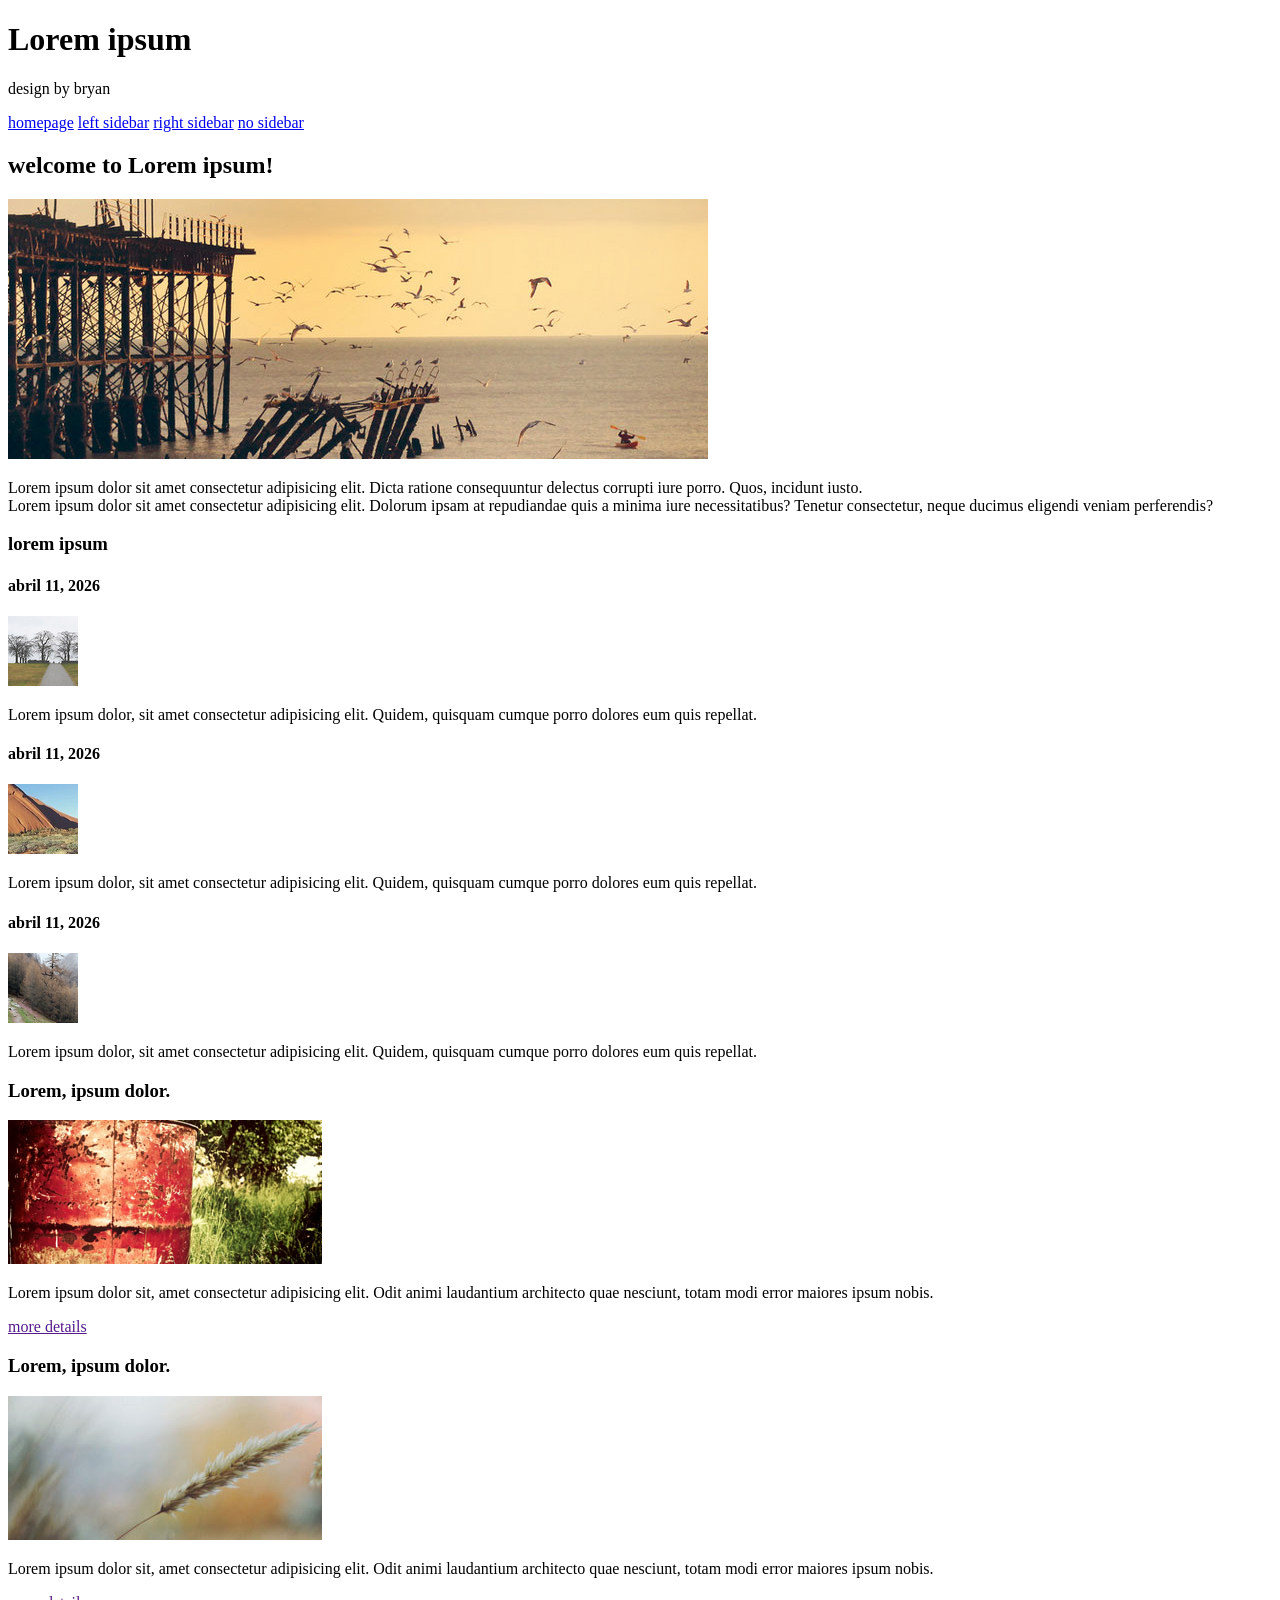
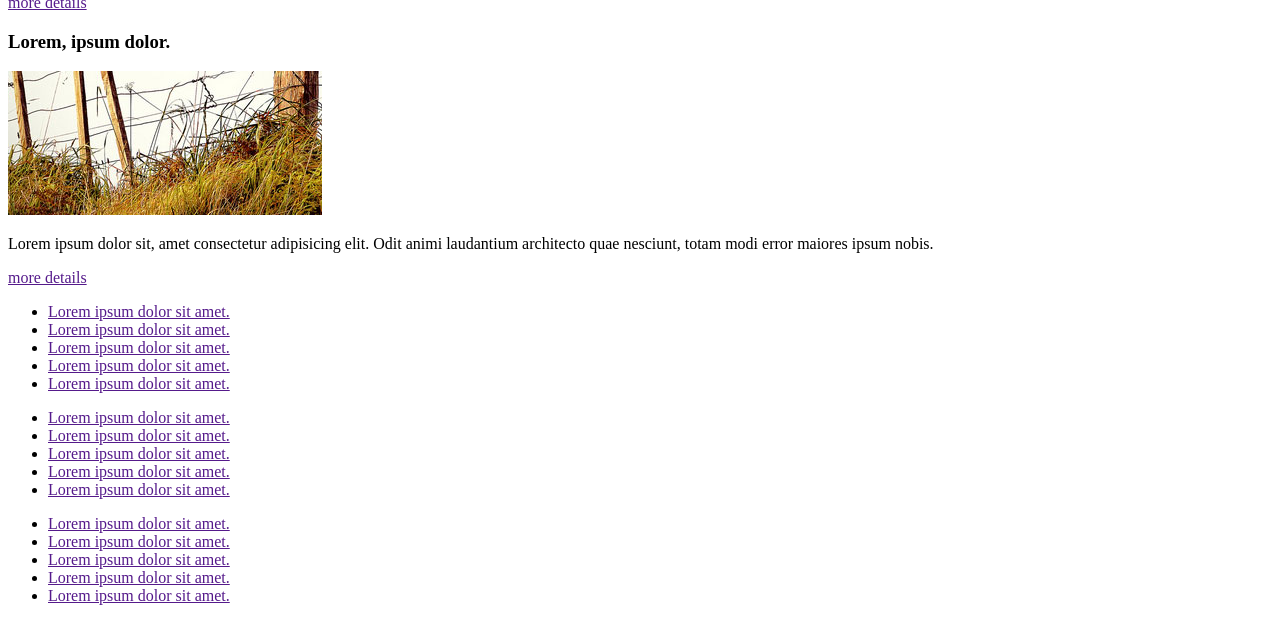
==== fund_web/lab02/index.html @ 05530da0 "html pronto" ====
<!DOCTYPE html>
<html lang="pt-br">

<head>
    <meta charset="UTF-8">
    <meta name="viewport" content="width=device-width, initial-scale=1.0">
    <title>lab02</title>
</head>

<body>
    <header>
        <h1>Lorem ipsum</h1>
        <p>design by bryan</p>
        <nav>
            <a href="#">homepage</a>
            <a href="#">left sidebar</a>
            <a href="#">right sidebar</a>
            <a href="#">no sidebar</a>
        </nav>
    </header>

    <main>
        <div>
            <section>
                <article>
                    <h2>welcome to Lorem ipsum!</h2>
                    <p></p>
                    <img src="./img/pic07.jpg" alt="por-do-sol-na-praia">
                    <p>Lorem ipsum dolor sit amet consectetur adipisicing elit. Dicta ratione consequuntur delectus
                        corrupti
                        iure porro. Quos, incidunt iusto. <br> Lorem ipsum dolor sit amet consectetur adipisicing elit.
                        Dolorum ipsam at repudiandae quis a minima iure necessitatibus? Tenetur consectetur, neque
                        ducimus
                        eligendi veniam perferendis?</p>

                </article>
            </section>
            <aside>
                <h3>lorem ipsum</h3>
                <article>
                    <h4>abril 11, 2026</h4>
                    <div>
                        <img src="./img/pic04.jpg" alt="">
                        <p>Lorem ipsum dolor, sit amet consectetur adipisicing elit. Quidem, quisquam cumque porro
                            dolores
                            eum quis repellat.</p>
                    </div>
                </article>
                <article>
                    <h4>abril 11, 2026</h4>
                    <div>
                        <img src="./img/pic05.jpg" alt="">
                        <p>Lorem ipsum dolor, sit amet consectetur adipisicing elit. Quidem, quisquam cumque porro
                            dolores
                            eum quis repellat.</p>
                    </div>
                </article>
                <article>
                    <h4>abril 11, 2026</h4>
                    <div>
                        <img src="./img/pic06.jpg" alt="">
                        <p>Lorem ipsum dolor, sit amet consectetur adipisicing elit. Quidem, quisquam cumque porro
                            dolores
                            eum quis repellat.</p>
                    </div>
                </article>
            </aside>
        </div>
        <section>
            <article>
                <h3>Lorem, ipsum dolor.</h3>
                <img src="./img/pic01.jpg" alt="">
                <p>Lorem ipsum dolor sit, amet consectetur adipisicing elit. Odit animi laudantium architecto quae
                    nesciunt, totam modi error maiores ipsum nobis.</p>
                <a href="">more details</a>
            </article>
            <article>
                <h3>Lorem, ipsum dolor.</h3>
                <img src="./img/pic02.jpg" alt="">
                <p>Lorem ipsum dolor sit, amet consectetur adipisicing elit. Odit animi laudantium architecto quae
                    nesciunt, totam modi error maiores ipsum nobis.</p>
                <a href="">more details</a>
            </article>
            <article>
                <h3>Lorem, ipsum dolor.</h3>
                <img src="./img/pic03.jpg" alt="">
                <p>Lorem ipsum dolor sit, amet consectetur adipisicing elit. Odit animi laudantium architecto quae
                    nesciunt, totam modi error maiores ipsum nobis.</p>
                <a href="">more details</a>
            </article>
        </section>
    </main>

    <footer>
        <div>
            <ul>
                <li><a href="">Lorem ipsum dolor sit amet.</a></li>
                <li><a href="">Lorem ipsum dolor sit amet.</a></li>
                <li><a href="">Lorem ipsum dolor sit amet.</a></li>
                <li><a href="">Lorem ipsum dolor sit amet.</a></li>
                <li><a href="">Lorem ipsum dolor sit amet.</a></li>
            </ul>
        </div>
        <div>
            <ul>
                <li><a href="">Lorem ipsum dolor sit amet.</a></li>
                <li><a href="">Lorem ipsum dolor sit amet.</a></li>
                <li><a href="">Lorem ipsum dolor sit amet.</a></li>
                <li><a href="">Lorem ipsum dolor sit amet.</a></li>
                <li><a href="">Lorem ipsum dolor sit amet.</a></li>
            </ul>
        </div>
        <div>
            <ul>
                <li><a href="">Lorem ipsum dolor sit amet.</a></li>
                <li><a href="">Lorem ipsum dolor sit amet.</a></li>
                <li><a href="">Lorem ipsum dolor sit amet.</a></li>
                <li><a href="">Lorem ipsum dolor sit amet.</a></li>
                <li><a href="">Lorem ipsum dolor sit amet.</a></li>
            </ul>
        </div>
    </footer>
</body>

</html>
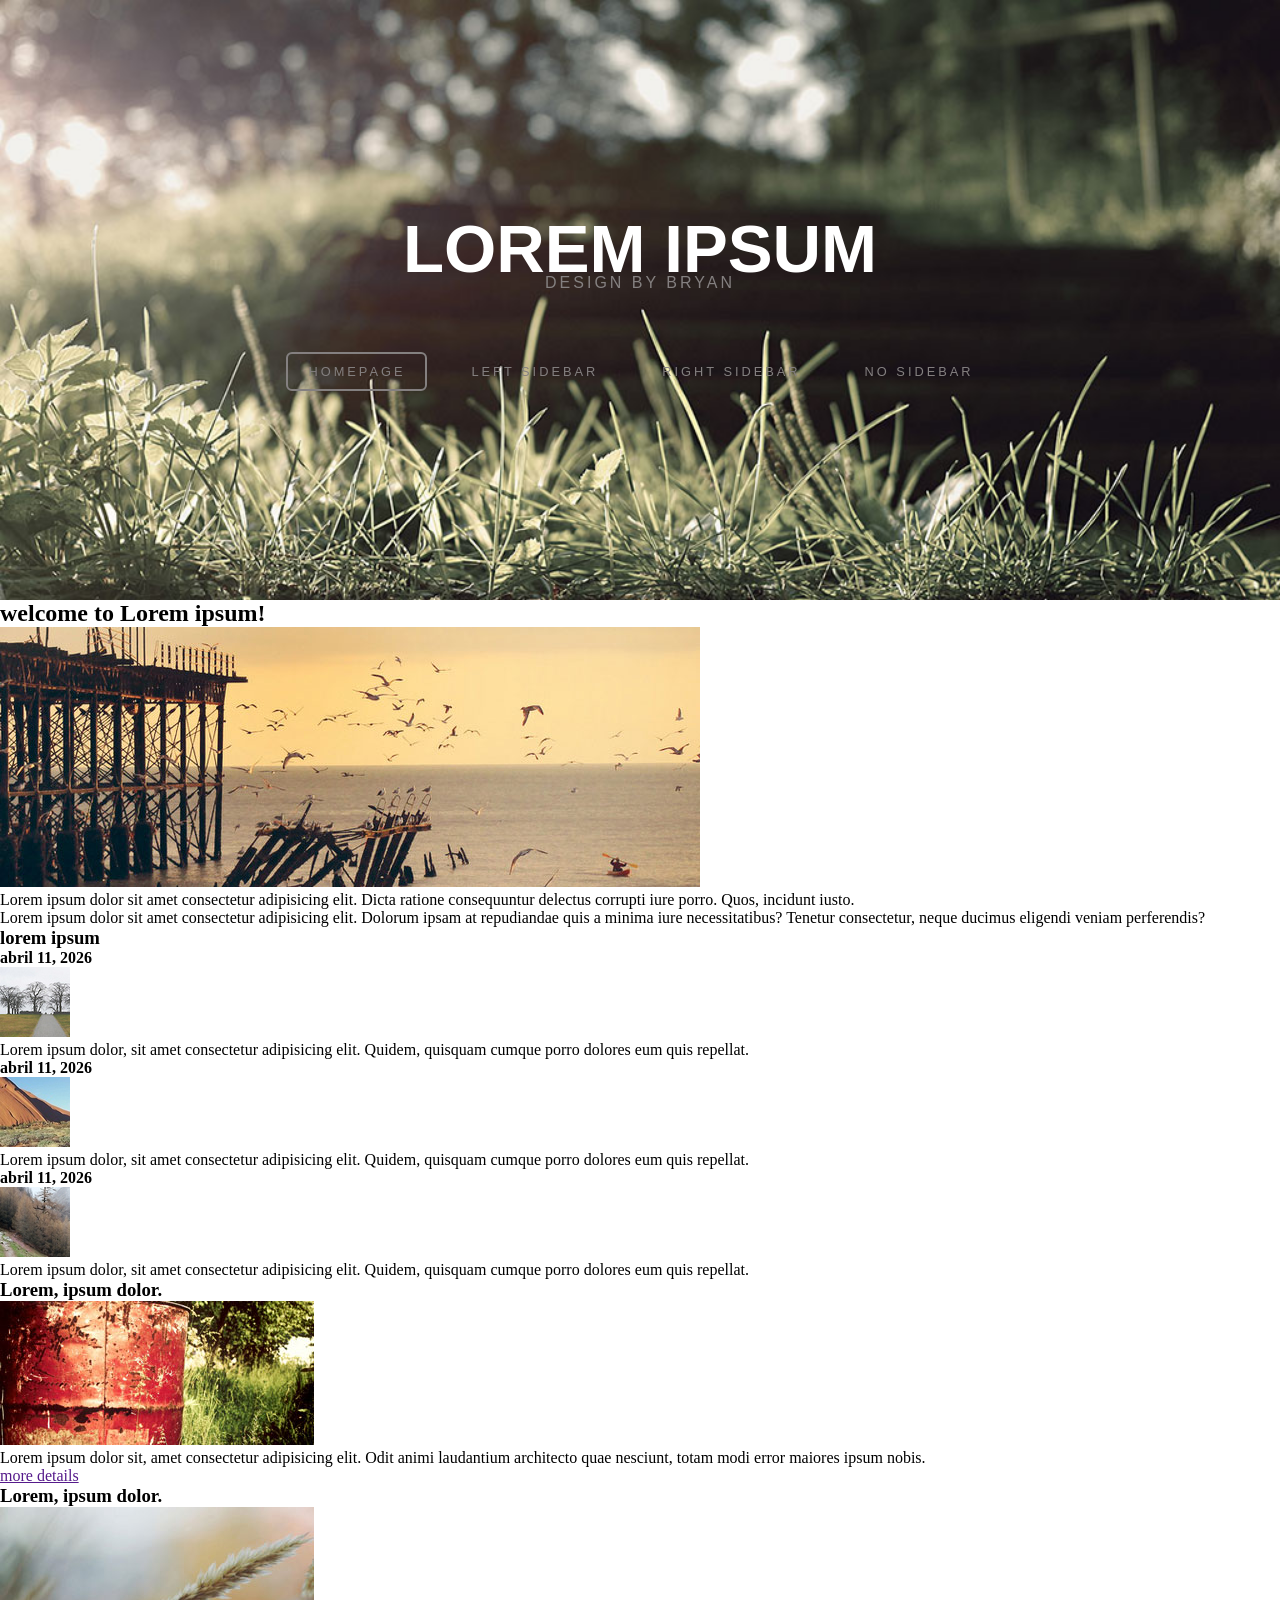
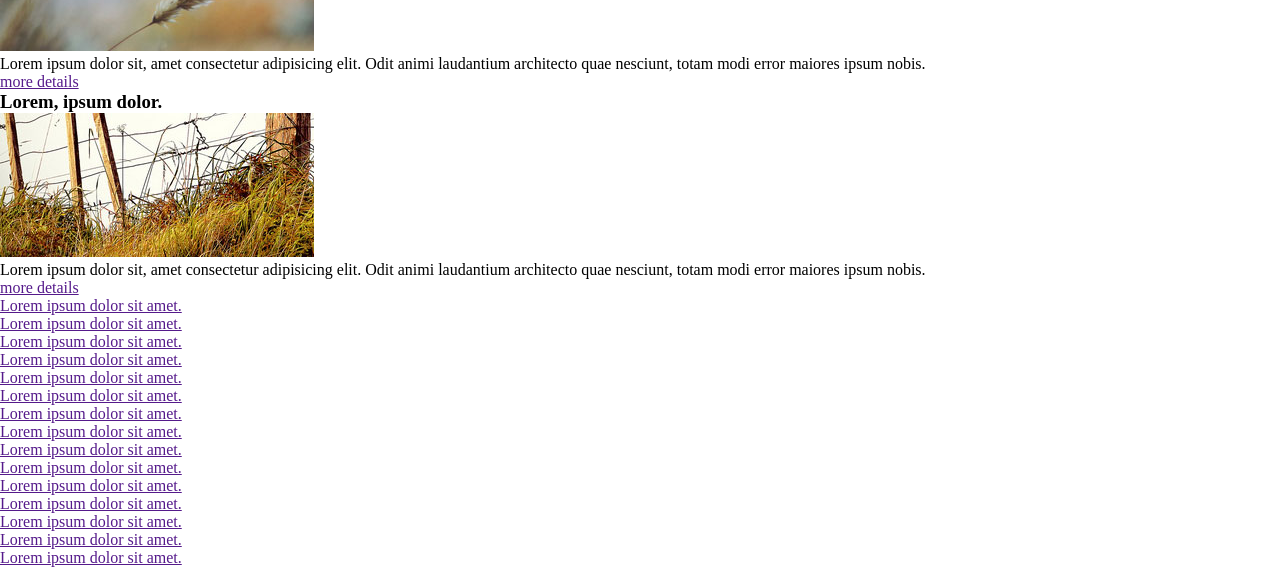
==== commit ae8bf1e6: "banner superior finalizado" ====
--- a/fund_web/lab02/index.html
+++ b/fund_web/lab02/index.html
@@ -4,15 +4,16 @@
 <head>
     <meta charset="UTF-8">
     <meta name="viewport" content="width=device-width, initial-scale=1.0">
+    <link rel="stylesheet" href="./css/style.css">
     <title>lab02</title>
 </head>
 
 <body>
-    <header>
-        <h1>Lorem ipsum</h1>
-        <p>design by bryan</p>
-        <nav>
-            <a href="#">homepage</a>
+    <header class="banner">
+        <h1 class="banner-titulo">Lorem ipsum</h1>
+        <p class="banner-subtitulo">design by bryan</p>
+        <nav class="banner-menu">
+            <a href="#" class="botao-destaque">homepage</a>
             <a href="#">left sidebar</a>
             <a href="#">right sidebar</a>
             <a href="#">no sidebar</a>
--- a/fund_web/lab02/css/style.css
+++ b/fund_web/lab02/css/style.css
@@ -0,0 +1,63 @@
+* {
+    margin: 0;
+    padding: 0;
+    
+}
+
+.banner{
+    background-image: url(../img/banner.jpg);
+    background-position: center;
+    background-size: cover;
+    height: 600px;
+    width: auto;
+    display: flex;
+    justify-content: center;
+    align-items: center;
+    flex-direction: column;
+}
+
+.banner-titulo{
+    color: white;
+    text-transform: uppercase;
+    font-family: 'Segoe UI', Tahoma, Geneva, Verdana, sans-serif;
+    font-size: 420%;
+    
+}
+
+.banner-subtitulo{
+    color: rgb(132, 128, 128);
+    text-transform: uppercase;
+    font-family: 'Segoe UI', Tahoma, Geneva, Verdana, sans-serif;
+    letter-spacing: 3px;
+    margin-top: -13px;
+    margin-bottom: 60px;
+}
+.banner-menu{
+
+}
+
+.banner-menu a{
+    color: rgb(132, 128, 128);
+    text-decoration: none;
+    text-transform: uppercase;
+    font-family: 'Segoe UI', Tahoma, Geneva, Verdana, sans-serif;
+    letter-spacing: 3px;
+    font-size: 80%;
+    margin: 0 10px;
+    
+    display: inline-block;
+    padding: 10px 20px;
+}
+
+.banner-menu a:hover{
+    color: white;
+    border-color: white;
+    transition: 1s;
+}
+
+.banner-menu .botao-destaque{
+    border: 2px solid;
+    border-color: rgb(132, 128, 128);
+    border-radius:6px ;
+}
+
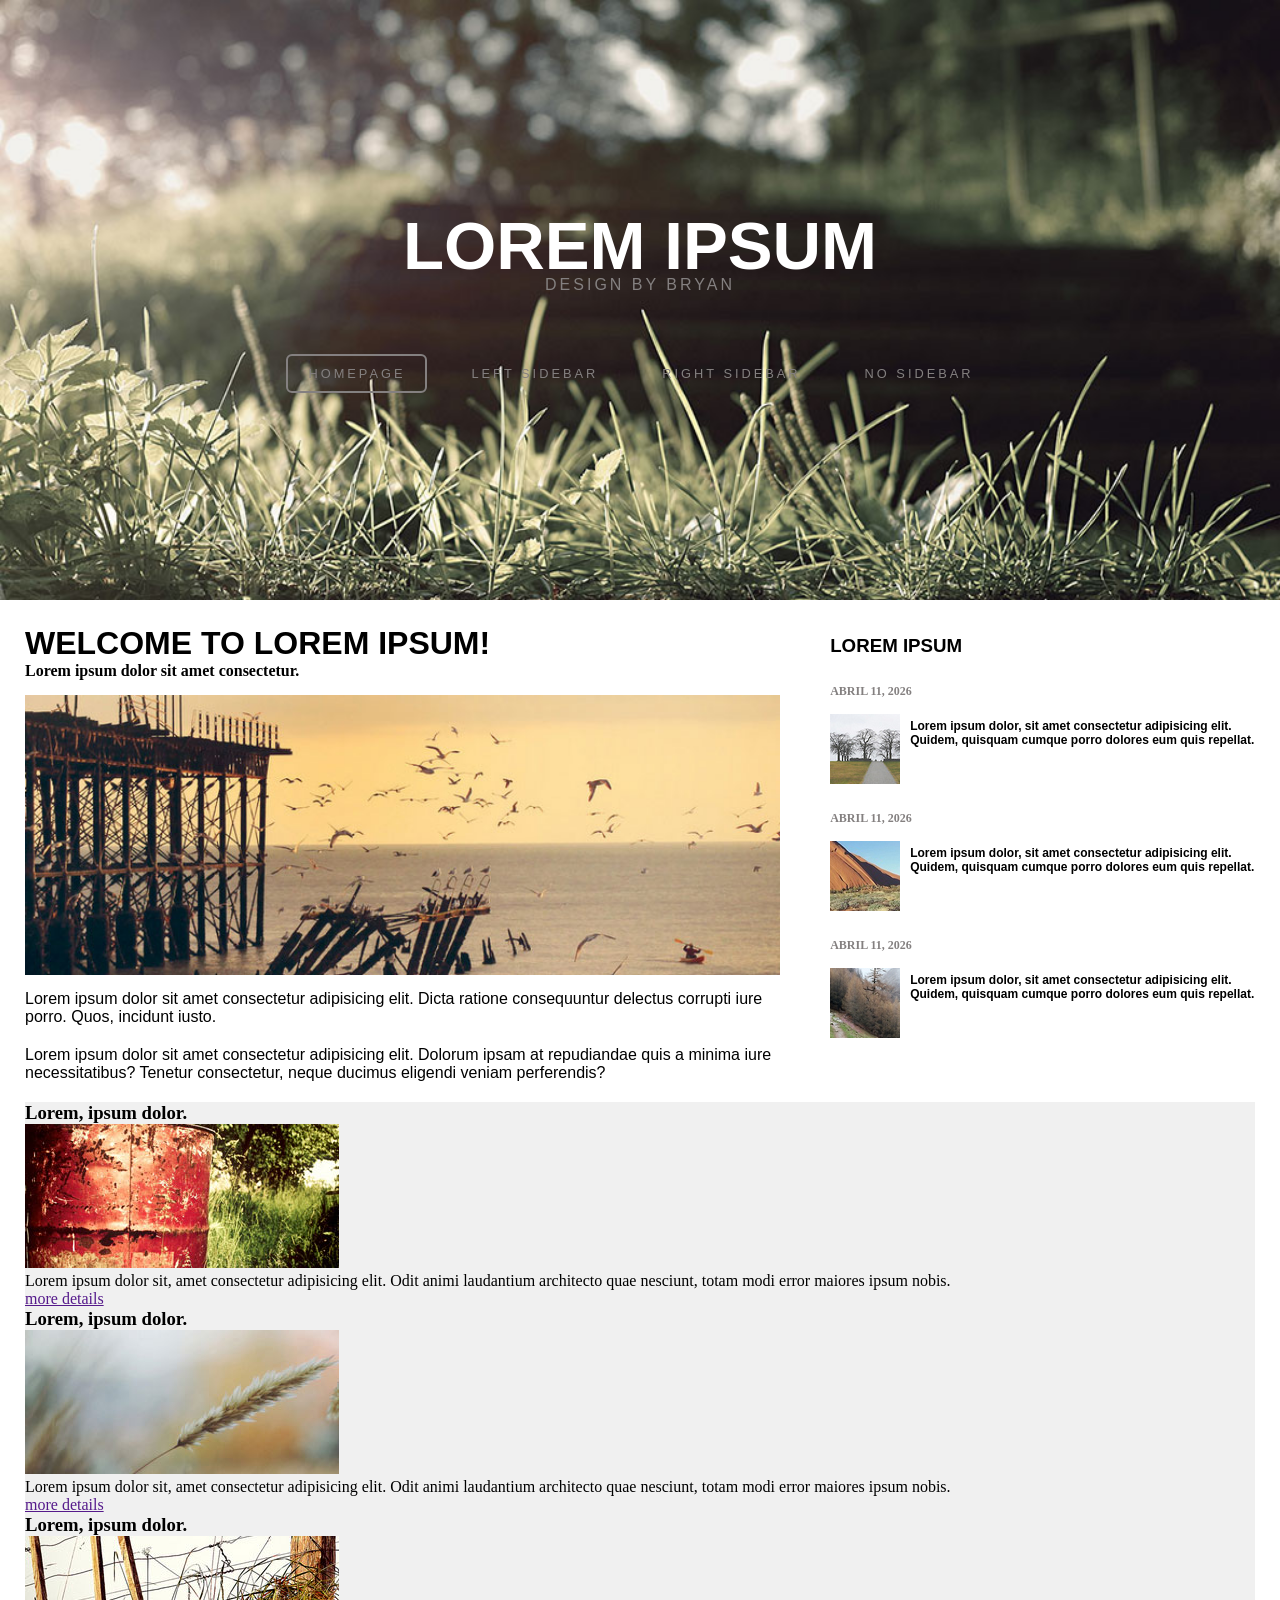
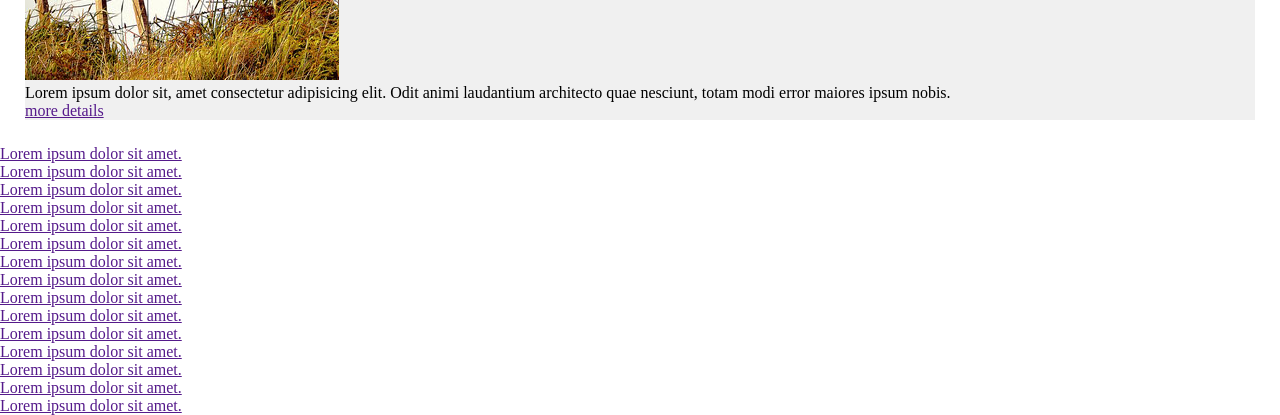
==== commit 7b85c7a0: "main superior feito" ====
--- a/fund_web/lab02/index.html
+++ b/fund_web/lab02/index.html
@@ -21,44 +21,47 @@
     </header>
 
     <main>
-        <div>
-            <section>
-                <article>
+        <div class="main-superior">
+            <section class="main-superior-destaque">
+                <div class="main-superior-destaque-titulo">
                     <h2>welcome to Lorem ipsum!</h2>
-                    <p></p>
-                    <img src="./img/pic07.jpg" alt="por-do-sol-na-praia">
+                    <p>Lorem ipsum dolor sit amet consectetur.</p>
+                </div>
+                <img src="./img/pic07.jpg" alt="por-do-sol-na-praia">
+                <div class="destaque-texto">
                     <p>Lorem ipsum dolor sit amet consectetur adipisicing elit. Dicta ratione consequuntur delectus
                         corrupti
-                        iure porro. Quos, incidunt iusto. <br> Lorem ipsum dolor sit amet consectetur adipisicing elit.
+                        iure porro. Quos, incidunt iusto. <br> </p>
+                    <p>Lorem ipsum dolor sit amet consectetur adipisicing elit.
                         Dolorum ipsam at repudiandae quis a minima iure necessitatibus? Tenetur consectetur, neque
                         ducimus
                         eligendi veniam perferendis?</p>
+                </div>
+            </section>
+            <aside class="main-superior-lateral">
+                <h3>lorem ipsum</h3>
 
-                </article>
-            </section>
-            <aside>
-                <h3>lorem ipsum</h3>
-                <article>
+                <article class="artigo-lateral">
                     <h4>abril 11, 2026</h4>
-                    <div>
+                    <div class="foto-p">
                         <img src="./img/pic04.jpg" alt="">
                         <p>Lorem ipsum dolor, sit amet consectetur adipisicing elit. Quidem, quisquam cumque porro
                             dolores
                             eum quis repellat.</p>
                     </div>
                 </article>
-                <article>
+                <article class="artigo-lateral">
                     <h4>abril 11, 2026</h4>
-                    <div>
+                    <div class="foto-p">
                         <img src="./img/pic05.jpg" alt="">
                         <p>Lorem ipsum dolor, sit amet consectetur adipisicing elit. Quidem, quisquam cumque porro
                             dolores
                             eum quis repellat.</p>
                     </div>
                 </article>
-                <article>
+                <article class="artigo-lateral">
                     <h4>abril 11, 2026</h4>
-                    <div>
+                    <div class="foto-p">
                         <img src="./img/pic06.jpg" alt="">
                         <p>Lorem ipsum dolor, sit amet consectetur adipisicing elit. Quidem, quisquam cumque porro
                             dolores
@@ -67,7 +70,7 @@
                 </article>
             </aside>
         </div>
-        <section>
+        <section class="main-inferior">
             <article>
                 <h3>Lorem, ipsum dolor.</h3>
                 <img src="./img/pic01.jpg" alt="">
--- a/fund_web/lab02/css/style.css
+++ b/fund_web/lab02/css/style.css
@@ -29,7 +29,7 @@
     text-transform: uppercase;
     font-family: 'Segoe UI', Tahoma, Geneva, Verdana, sans-serif;
     letter-spacing: 3px;
-    margin-top: -13px;
+    margin-top: -8px;
     margin-bottom: 60px;
 }
 .banner-menu{
@@ -60,4 +60,79 @@
     border-color: rgb(132, 128, 128);
     border-radius:6px ;
 }
+main{
+    margin: 25px ;
+}
+.main-superior{
+    display: flex;
+    gap: 40px; 
+    align-items: stretch;
+    
+}
 
+.main-superior-destaque{
+    display: flex;
+    flex-direction: column;
+    gap: 15px;
+    margin-right: 10px;
+
+}
+
+.main-superior-destaque-titulo h2{
+    text-transform: uppercase;
+    font-family: 'Segoe UI', Tahoma, Geneva, Verdana, sans-serif;
+    font-weight: bold;
+    font-size: 200%;
+
+}
+
+.main-superior-destaque-titulo p{
+    font-weight: bold;
+}
+
+.main-superior-destaque img{
+    height: auto;
+    width: 100%;
+}
+
+.destaque-texto p{
+    font-family: 'Segoe UI', Tahoma, Geneva, Verdana, sans-serif;
+    margin-bottom: 20px;
+}
+
+.main-superior-lateral h3{
+    margin-top: 10px;
+    margin-bottom: 20px;
+    text-transform: uppercase;
+    font-family: 'Segoe UI', Tahoma, Geneva, Verdana, sans-serif;
+    font-weight: bold;
+
+}
+
+.foto-p{
+    display: flex;
+}
+
+.artigo-lateral{
+    margin: 27px 0;
+}
+
+.artigo-lateral h4{
+    color: rgb(132, 128, 128);
+    text-transform: uppercase;
+    font-size: 75%;
+    margin-bottom: 15px;
+}
+
+.foto-p p{
+    margin-left: 10px;
+    font-family: 'Segoe UI', Tahoma, Geneva, Verdana, sans-serif;
+    font-size: 75%;
+    margin-top: 5px;
+    font-weight: bolder;
+}
+
+.main-inferior{
+    background-color: rgb(240, 240, 240);
+}
+
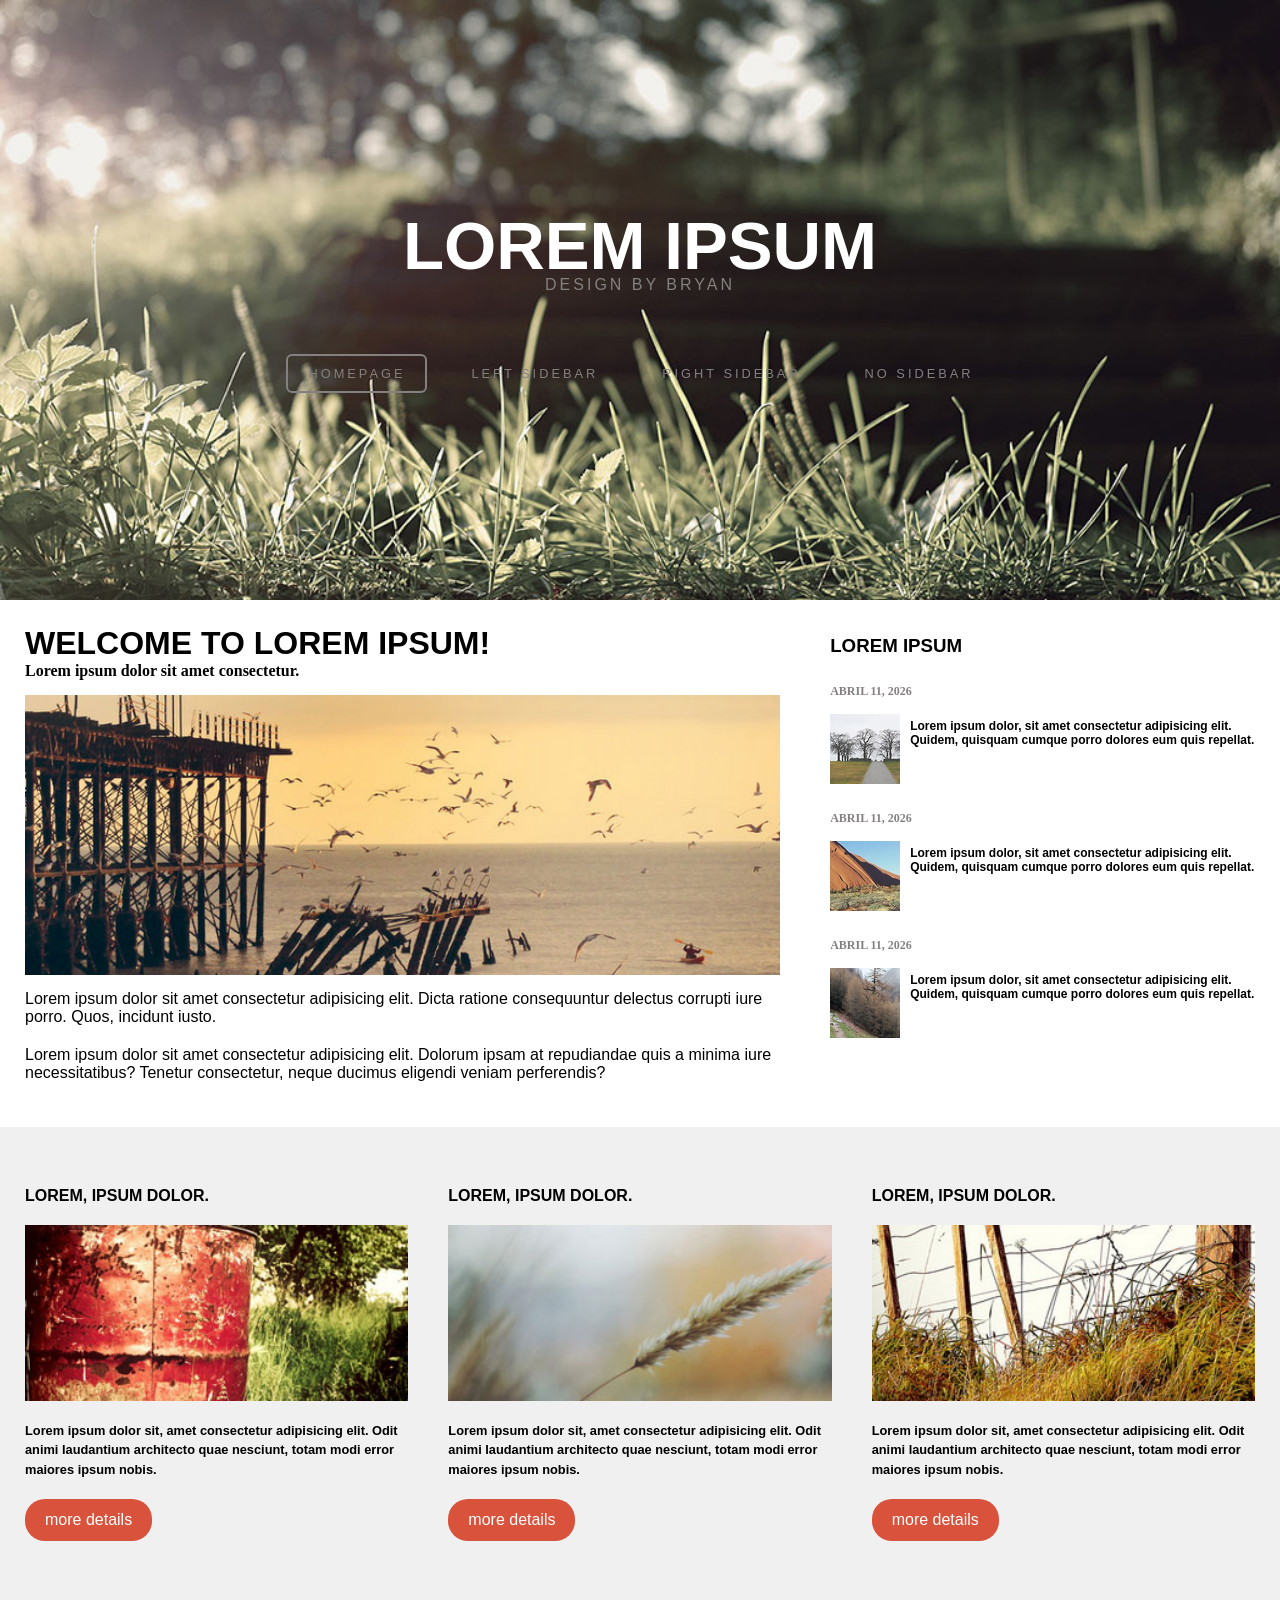
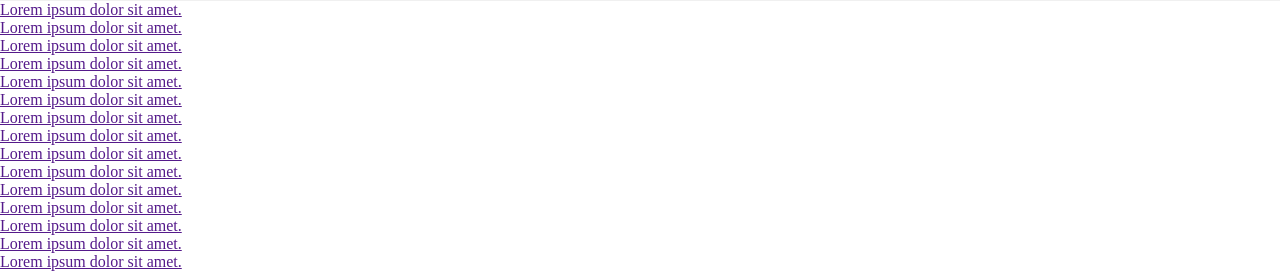
==== commit 5246d898: "main inferior feito" ====
--- a/fund_web/lab02/index.html
+++ b/fund_web/lab02/index.html
@@ -76,21 +76,21 @@
                 <img src="./img/pic01.jpg" alt="">
                 <p>Lorem ipsum dolor sit, amet consectetur adipisicing elit. Odit animi laudantium architecto quae
                     nesciunt, totam modi error maiores ipsum nobis.</p>
-                <a href="">more details</a>
+                <a href="" class="botao">more details</a>
             </article>
             <article>
                 <h3>Lorem, ipsum dolor.</h3>
                 <img src="./img/pic02.jpg" alt="">
                 <p>Lorem ipsum dolor sit, amet consectetur adipisicing elit. Odit animi laudantium architecto quae
                     nesciunt, totam modi error maiores ipsum nobis.</p>
-                <a href="">more details</a>
+                <a href="" class="botao">more details</a>
             </article>
             <article>
                 <h3>Lorem, ipsum dolor.</h3>
                 <img src="./img/pic03.jpg" alt="">
                 <p>Lorem ipsum dolor sit, amet consectetur adipisicing elit. Odit animi laudantium architecto quae
                     nesciunt, totam modi error maiores ipsum nobis.</p>
-                <a href="">more details</a>
+                <a href="" class="botao">more details</a>
             </article>
         </section>
     </main>
--- a/fund_web/lab02/css/style.css
+++ b/fund_web/lab02/css/style.css
@@ -1,10 +1,10 @@
 * {
     margin: 0;
     padding: 0;
-    
+
 }
 
-.banner{
+.banner {
     background-image: url(../img/banner.jpg);
     background-position: center;
     background-size: cover;
@@ -16,15 +16,15 @@
     flex-direction: column;
 }
 
-.banner-titulo{
+.banner-titulo {
     color: white;
     text-transform: uppercase;
     font-family: 'Segoe UI', Tahoma, Geneva, Verdana, sans-serif;
     font-size: 420%;
-    
+
 }
 
-.banner-subtitulo{
+.banner-subtitulo {
     color: rgb(132, 128, 128);
     text-transform: uppercase;
     font-family: 'Segoe UI', Tahoma, Geneva, Verdana, sans-serif;
@@ -32,11 +32,10 @@
     margin-top: -8px;
     margin-bottom: 60px;
 }
-.banner-menu{
 
-}
+.banner-menu {}
 
-.banner-menu a{
+.banner-menu a {
     color: rgb(132, 128, 128);
     text-decoration: none;
     text-transform: uppercase;
@@ -44,33 +43,34 @@
     letter-spacing: 3px;
     font-size: 80%;
     margin: 0 10px;
-    
+
     display: inline-block;
     padding: 10px 20px;
 }
 
-.banner-menu a:hover{
+.banner-menu a:hover {
     color: white;
     border-color: white;
     transition: 1s;
 }
 
-.banner-menu .botao-destaque{
+.banner-menu .botao-destaque {
     border: 2px solid;
     border-color: rgb(132, 128, 128);
-    border-radius:6px ;
-}
-main{
-    margin: 25px ;
-}
-.main-superior{
-    display: flex;
-    gap: 40px; 
-    align-items: stretch;
-    
+    border-radius: 6px;
 }
 
-.main-superior-destaque{
+main {}
+
+.main-superior {
+    display: flex;
+    gap: 40px;
+    align-items: stretch;
+    padding: 25px;
+
+}
+
+.main-superior-destaque {
     display: flex;
     flex-direction: column;
     gap: 15px;
@@ -78,7 +78,7 @@
 
 }
 
-.main-superior-destaque-titulo h2{
+.main-superior-destaque-titulo h2 {
     text-transform: uppercase;
     font-family: 'Segoe UI', Tahoma, Geneva, Verdana, sans-serif;
     font-weight: bold;
@@ -86,21 +86,21 @@
 
 }
 
-.main-superior-destaque-titulo p{
+.main-superior-destaque-titulo p {
     font-weight: bold;
 }
 
-.main-superior-destaque img{
+.main-superior-destaque img {
     height: auto;
     width: 100%;
 }
 
-.destaque-texto p{
+.destaque-texto p {
     font-family: 'Segoe UI', Tahoma, Geneva, Verdana, sans-serif;
     margin-bottom: 20px;
 }
 
-.main-superior-lateral h3{
+.main-superior-lateral h3 {
     margin-top: 10px;
     margin-bottom: 20px;
     text-transform: uppercase;
@@ -109,22 +109,22 @@
 
 }
 
-.foto-p{
+.foto-p {
     display: flex;
 }
 
-.artigo-lateral{
+.artigo-lateral {
     margin: 27px 0;
 }
 
-.artigo-lateral h4{
+.artigo-lateral h4 {
     color: rgb(132, 128, 128);
     text-transform: uppercase;
     font-size: 75%;
     margin-bottom: 15px;
 }
 
-.foto-p p{
+.foto-p p {
     margin-left: 10px;
     font-family: 'Segoe UI', Tahoma, Geneva, Verdana, sans-serif;
     font-size: 75%;
@@ -132,7 +132,44 @@
     font-weight: bolder;
 }
 
-.main-inferior{
+.main-inferior {
     background-color: rgb(240, 240, 240);
+    display: flex;
+    gap: 40px;
+    padding: 60px 25px;
+
 }
 
+.main-inferior article {
+    display: flex;
+    flex-direction: column;
+    gap: 20px;
+    font-family: 'Segoe UI', Tahoma, Geneva, Verdana, sans-serif;
+}
+
+.main-inferior article img {
+    flex: 1;
+    width: 100%;
+    height: auto;
+}
+
+.main-inferior h3 {
+    text-transform: uppercase;
+    font-size: 100%;
+}
+
+.main-inferior p {
+    font-weight: bold;
+    font-size: 80%;
+    line-height: 150%;
+}
+
+.botao {
+    display: inline-block;
+    background-color: rgb(216, 82, 60);
+    padding: 12px 20px;
+    width: fit-content;
+    text-decoration: none;
+    color: white;
+    border-radius: 20px;
+}
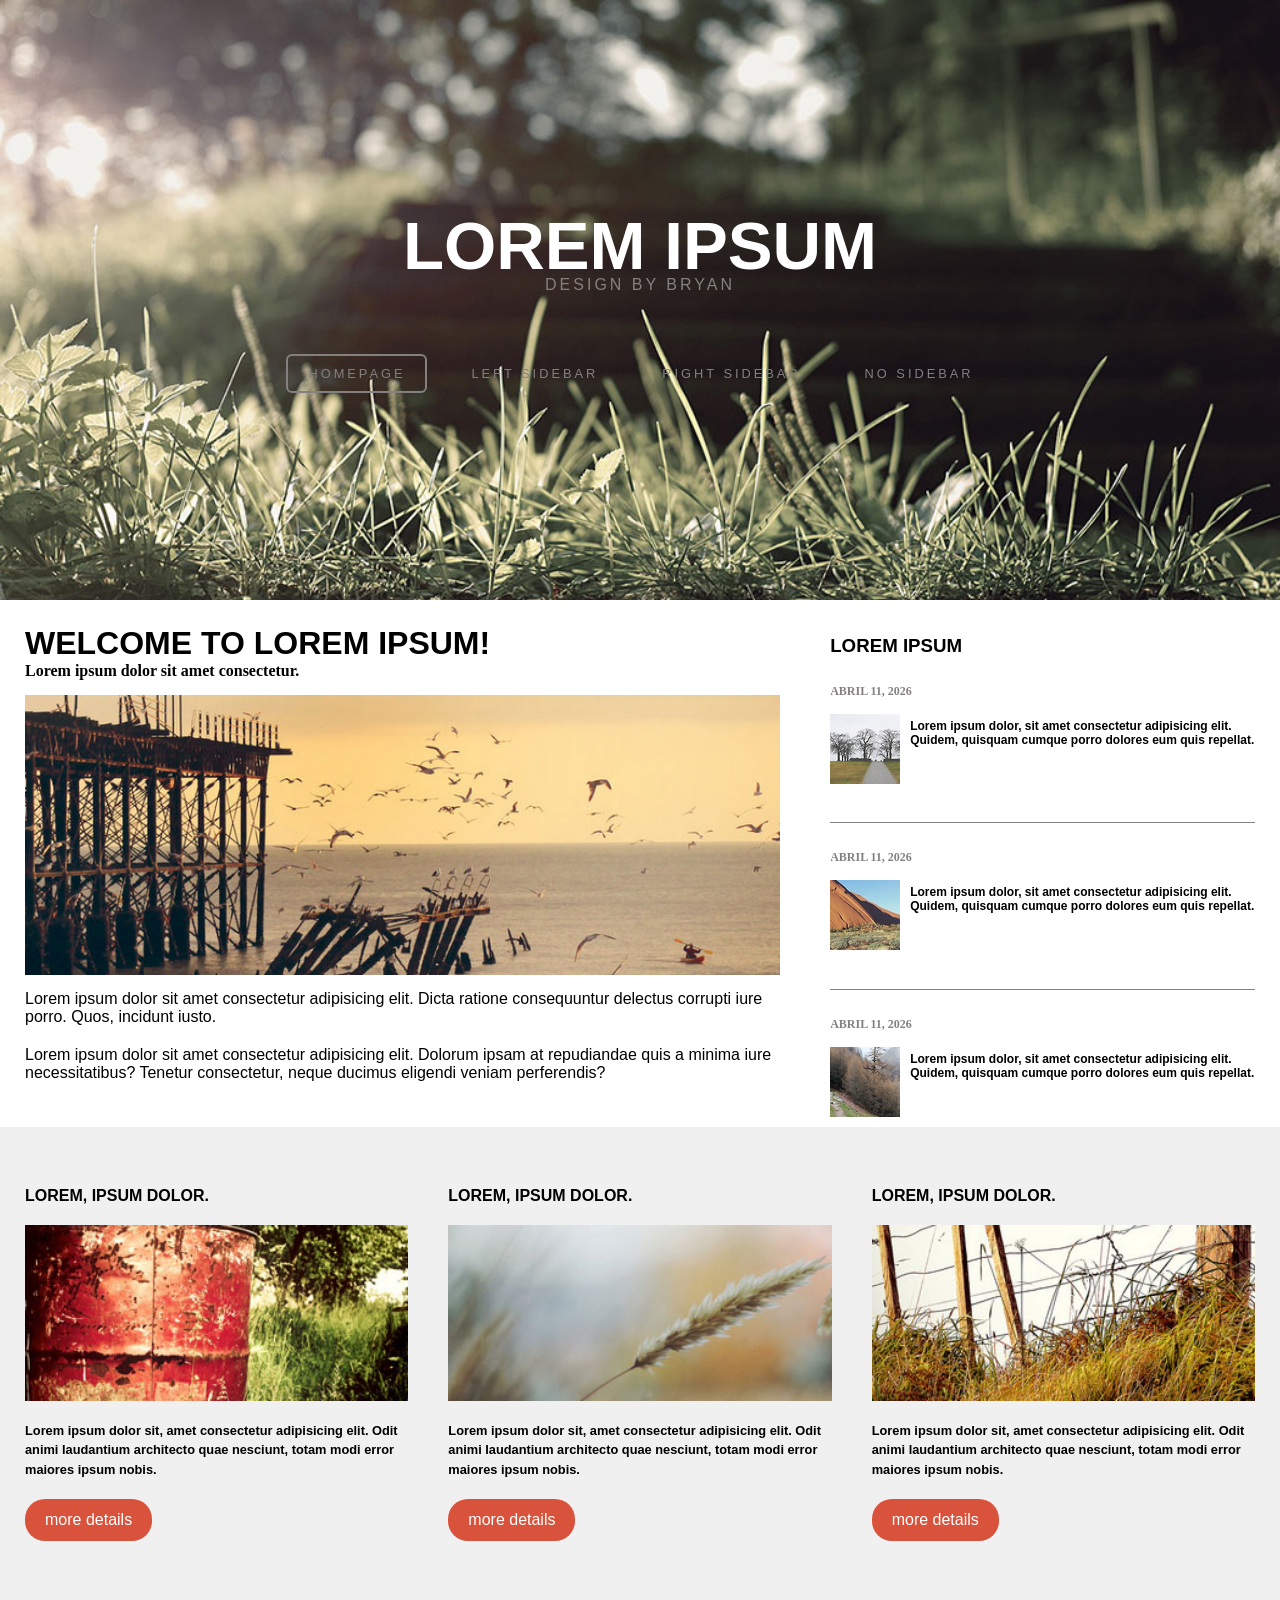
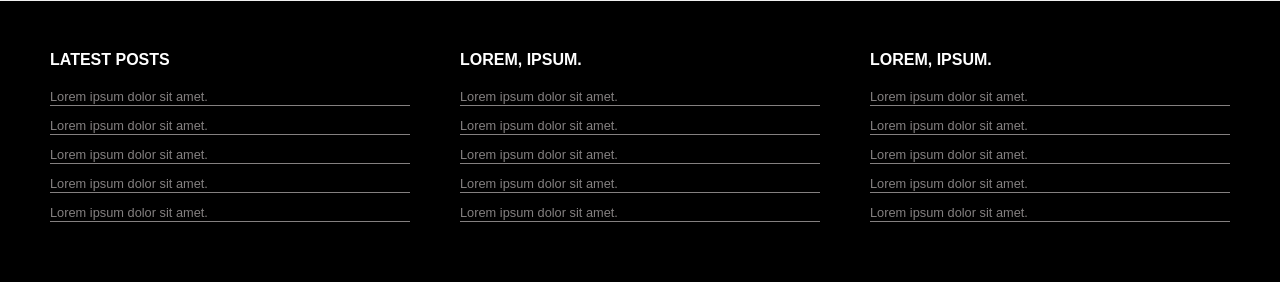
==== commit a49e3b36: "finalizado rodapé e ajustes" ====
--- a/fund_web/lab02/index.html
+++ b/fund_web/lab02/index.html
@@ -95,8 +95,20 @@
         </section>
     </main>
 
-    <footer>
-        <div>
+    <footer class="rodape">
+        <div class="rodape-coluna">
+            <h4>latest posts</h4>
+            <ul>
+
+                <li><a href="">Lorem ipsum dolor sit amet.</a></li>
+                <li><a href="">Lorem ipsum dolor sit amet.</a></li>
+                <li><a href="">Lorem ipsum dolor sit amet.</a></li>
+                <li><a href="">Lorem ipsum dolor sit amet.</a></li>
+                <li><a href="">Lorem ipsum dolor sit amet.</a></li>
+            </ul>
+        </div>
+        <div class="rodape-coluna">
+            <h4>Lorem, ipsum.</h4>
             <ul>
                 <li><a href="">Lorem ipsum dolor sit amet.</a></li>
                 <li><a href="">Lorem ipsum dolor sit amet.</a></li>
@@ -105,16 +117,8 @@
                 <li><a href="">Lorem ipsum dolor sit amet.</a></li>
             </ul>
         </div>
-        <div>
-            <ul>
-                <li><a href="">Lorem ipsum dolor sit amet.</a></li>
-                <li><a href="">Lorem ipsum dolor sit amet.</a></li>
-                <li><a href="">Lorem ipsum dolor sit amet.</a></li>
-                <li><a href="">Lorem ipsum dolor sit amet.</a></li>
-                <li><a href="">Lorem ipsum dolor sit amet.</a></li>
-            </ul>
-        </div>
-        <div>
+        <div class="rodape-coluna">
+            <h4>Lorem, ipsum.</h4>
             <ul>
                 <li><a href="">Lorem ipsum dolor sit amet.</a></li>
                 <li><a href="">Lorem ipsum dolor sit amet.</a></li>
--- a/fund_web/lab02/css/style.css
+++ b/fund_web/lab02/css/style.css
@@ -1,7 +1,7 @@
 * {
     margin: 0;
     padding: 0;
-
+    
 }
 
 .banner {
@@ -33,7 +33,7 @@
     margin-bottom: 60px;
 }
 
-.banner-menu {}
+
 
 .banner-menu a {
     color: rgb(132, 128, 128);
@@ -60,7 +60,7 @@
     border-radius: 6px;
 }
 
-main {}
+
 
 .main-superior {
     display: flex;
@@ -115,6 +115,12 @@
 
 .artigo-lateral {
     margin: 27px 0;
+    height: 29%;
+    width: auto;
+    border-bottom: 1px solid rgb(132, 128, 128);
+}
+.artigo-lateral:last-child {
+    border-bottom: none;
 }
 
 .artigo-lateral h4 {
@@ -172,4 +178,47 @@
     text-decoration: none;
     color: white;
     border-radius: 20px;
+}
+
+.rodape{
+    display: flex;
+    background-color: black;
+    padding: 50px;
+    gap: 50px;
+   
+}
+
+.rodape-coluna h4{
+    color: white;
+    margin-bottom: 5%;
+    text-transform: uppercase;
+    font-family: 'Segoe UI', Tahoma, Geneva, Verdana, sans-serif;
+
+    
+}
+
+.rodape-coluna{
+    flex: 1;
+}
+
+.rodape-coluna ul{
+    list-style: none;
+    
+}
+
+.rodape-coluna ul li a{
+    text-decoration: none;
+    color: rgb(132, 128, 128);
+    font-family: 'Segoe UI', Tahoma, Geneva, Verdana, sans-serif;
+    font-size: 80%;
+    
+   
+    
+    
+}
+
+.rodape-coluna ul li{
+    margin-bottom: 10px;
+    border-bottom: 1px solid rgb(132, 128, 128);
+
 }
